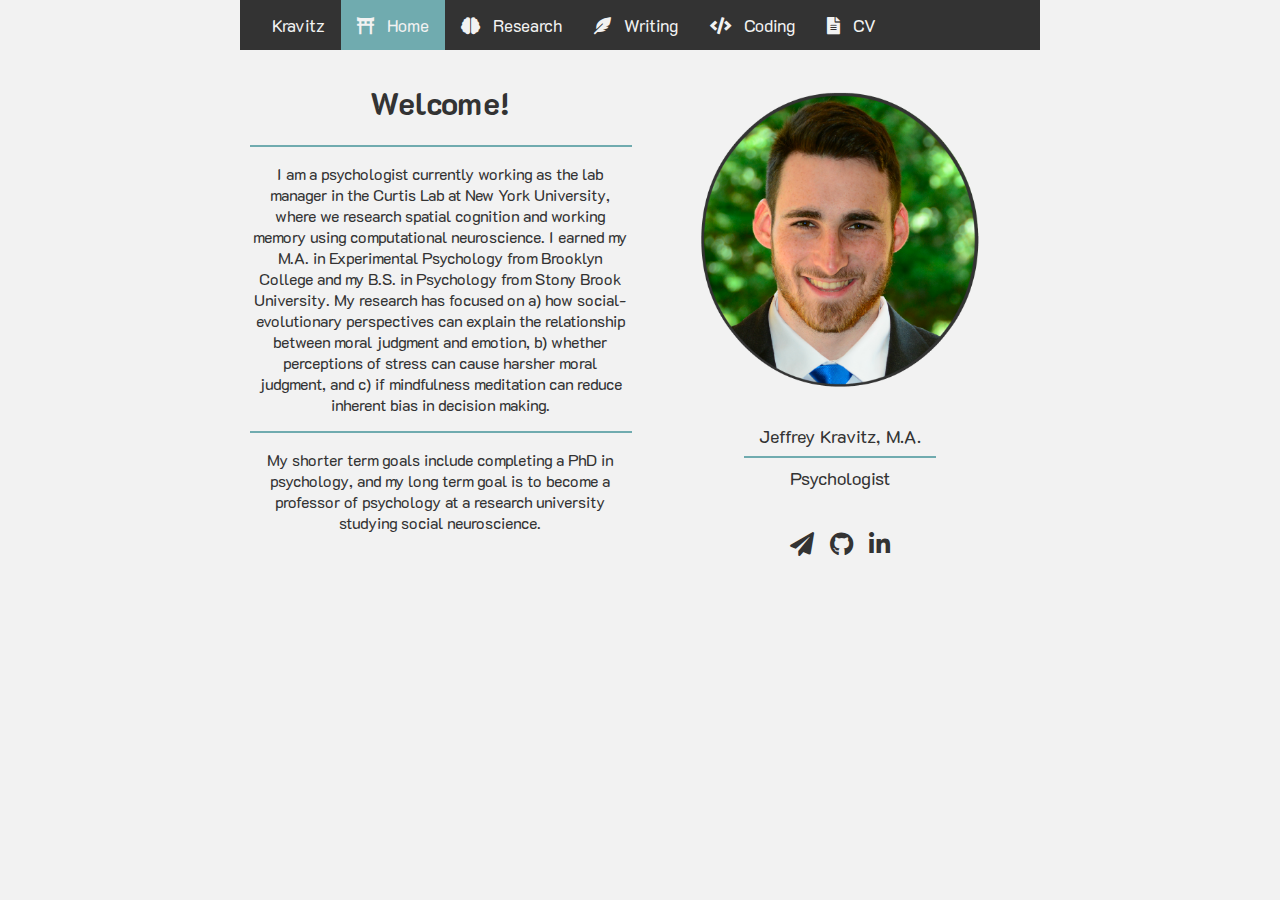
==== index.html @ 3865df4d "minor" ====
<!DOCTYPE html>
<html>
  <head>
    <title>Jeff Kravitz</title>
    <link href='https://fonts.googleapis.com/css?family=K2D' rel='stylesheet'>
    <link rel="stylesheet" href="fontawesome/css/fontawesome.css">
    <link rel="stylesheet" href="fontawesome/css/brands.css">
    <link rel="stylesheet" href="fontawesome/css/solid.css">
    <link rel="shortcut icon" href="docs/site_favicon.png">

    <style>

      body {
        background-color: #f2f2f2;
        color: #333333;
        max-width: 800px;
        margin: auto;
        font-family: 'K2D';
      }

      .flex-container {
        display: flex;
        flex-wrap: nowrap;
      }

      .flex-container .box {
        width: 50%;
        margin: 10px;
        text-align: center;
      }

      .topnav {
        color: #f2f2f2;
        text-align: center;
        padding: 0px 16px;
        font-size: 17px;
      }

      .topnav {
        overflow: hidden;
        background-color: #333333;
      }

      .topnav a {
      float: left;
      color: #f2f2f2;
      text-align: center;
      padding: 14px 16px;
      text-decoration: none;
      font-size: 17px;
      }

      .topnav c {
      float: left;
      color: #f2f2f2;
      text-align: center;
      padding: 14px 16px;
      text-decoration: none;
      font-size: 17px;
      }

      .topnav a:hover {
        background-color: #ddd;
        color: #333333;
        transition: 0.4s;
      }

      .topnav a.active {
        background-color: #70ABAF;
        color: #f2f2f2;
      }
      
      .icon a {
        color: #333333;
        text-decoration: none;
      }

      .icon a:hover{
        color: #70ABAF;
      }

      .zoom {
        transition: transform .2s; /* Animation */
        margin: 0 auto;
      }

      .zoom:hover {
        transform: scale(1.5); /* (150% zoom - Note: if the zoom is too large, it will go outside of the viewport) */
      }
      </style>

    </head>

  <body>


    <div class="topnav">
        <c>Kravitz</c>
        <a class="active" href="index.html"><span class="fas fa-torii-gate"></span>&ensp; Home</a>
        <a href="research.html"><span class="fas fa-brain"></span>&ensp; Research</a>
        <a href="writing.html"><span class="fas fa-feather-alt"></span>&ensp; Writing</a>
        <a href="coding.html"><span class="fas fa-code"></span>&ensp; Coding</a>
        <a href="docs/Kravitz_CV.pdf"><span class="fas fa-file-alt"></span >&ensp; CV</a>
    </div>


    <div class="flex-container">
        <div class="box">
            <h1>Welcome!</h1>
            <hr width=100% color=#70ABAF>
            <p>
              I am a psychologist currently working as the lab manager in the Curtis Lab at New York
              University, where we research spatial cognition and working memory using computational 
              neuroscience. I earned my M.A. in Experimental Psychology from Brooklyn College
              and my B.S. in Psychology from Stony Brook University. My research has focused 
              on a) how social-evolutionary perspectives can explain the relationship between 
              moral judgment and emotion, b) whether perceptions of stress can cause harsher 
              moral judgment, and c) if mindfulness meditation can reduce inherent bias in 
              decision making. 
            </p>
            <hr width=100% color=#70ABAF>
            <p>
              My shorter term goals include completing a PhD in psychology, and  
              my long term goal is to become a professor of psychology at a research 
              university studying social neuroscience. 
            </p>
        </div>
        <div class="box">
            <img src="docs/Jeff_photo2.png" width="280" height="300" style="padding: 30px">
            <div style="font-size:18px">Jeffrey Kravitz, M.A.</div>
            <hr width=50% color=#70ABAF>
            <div style="font-size:18px">Psychologist</div>
        </br></br>
            <div class="icon">
              <a class='fas fa-paper-plane zoom' style='font-size:24px' href="mailto:jkravitz.edu@gmail.com"></a> &ensp;
              <a class='fab fa-github zoom' style='font-size:24px' href="https://github.com/jeffkravitz"></a> &ensp;
              <a class='fab fa-linkedin-in zoom' style='font-size:24px' href="https://www.linkedin.com/in/jeffrey-kravitz-922253141/"></a>
            </div>
        </div>
      </div>
    </br>







  </body>
</html>
---- fontawesome/css/brands.css ----
/*!
 * Font Awesome Free 5.9.0 by @fontawesome - https://fontawesome.com
 * License - https://fontawesome.com/license/free (Icons: CC BY 4.0, Fonts: SIL OFL 1.1, Code: MIT License)
 */
@font-face {
  font-family: 'Font Awesome 5 Brands';
  font-style: normal;
  font-weight: normal;
  font-display: auto;
  src: url("../webfonts/fa-brands-400.eot");
  src: url("../webfonts/fa-brands-400.eot?#iefix") format("embedded-opentype"), url("../webfonts/fa-brands-400.woff2") format("woff2"), url("../webfonts/fa-brands-400.woff") format("woff"), url("../webfonts/fa-brands-400.ttf") format("truetype"), url("../webfonts/fa-brands-400.svg#fontawesome") format("svg"); }

.fab {
  font-family: 'Font Awesome 5 Brands'; }
---- fontawesome/css/solid.css ----
/*!
 * Font Awesome Free 5.9.0 by @fontawesome - https://fontawesome.com
 * License - https://fontawesome.com/license/free (Icons: CC BY 4.0, Fonts: SIL OFL 1.1, Code: MIT License)
 */
@font-face {
  font-family: 'Font Awesome 5 Free';
  font-style: normal;
  font-weight: 900;
  font-display: auto;
  src: url("../webfonts/fa-solid-900.eot");
  src: url("../webfonts/fa-solid-900.eot?#iefix") format("embedded-opentype"), url("../webfonts/fa-solid-900.woff2") format("woff2"), url("../webfonts/fa-solid-900.woff") format("woff"), url("../webfonts/fa-solid-900.ttf") format("truetype"), url("../webfonts/fa-solid-900.svg#fontawesome") format("svg"); }

.fa,
.fas {
  font-family: 'Font Awesome 5 Free';
  font-weight: 900; }
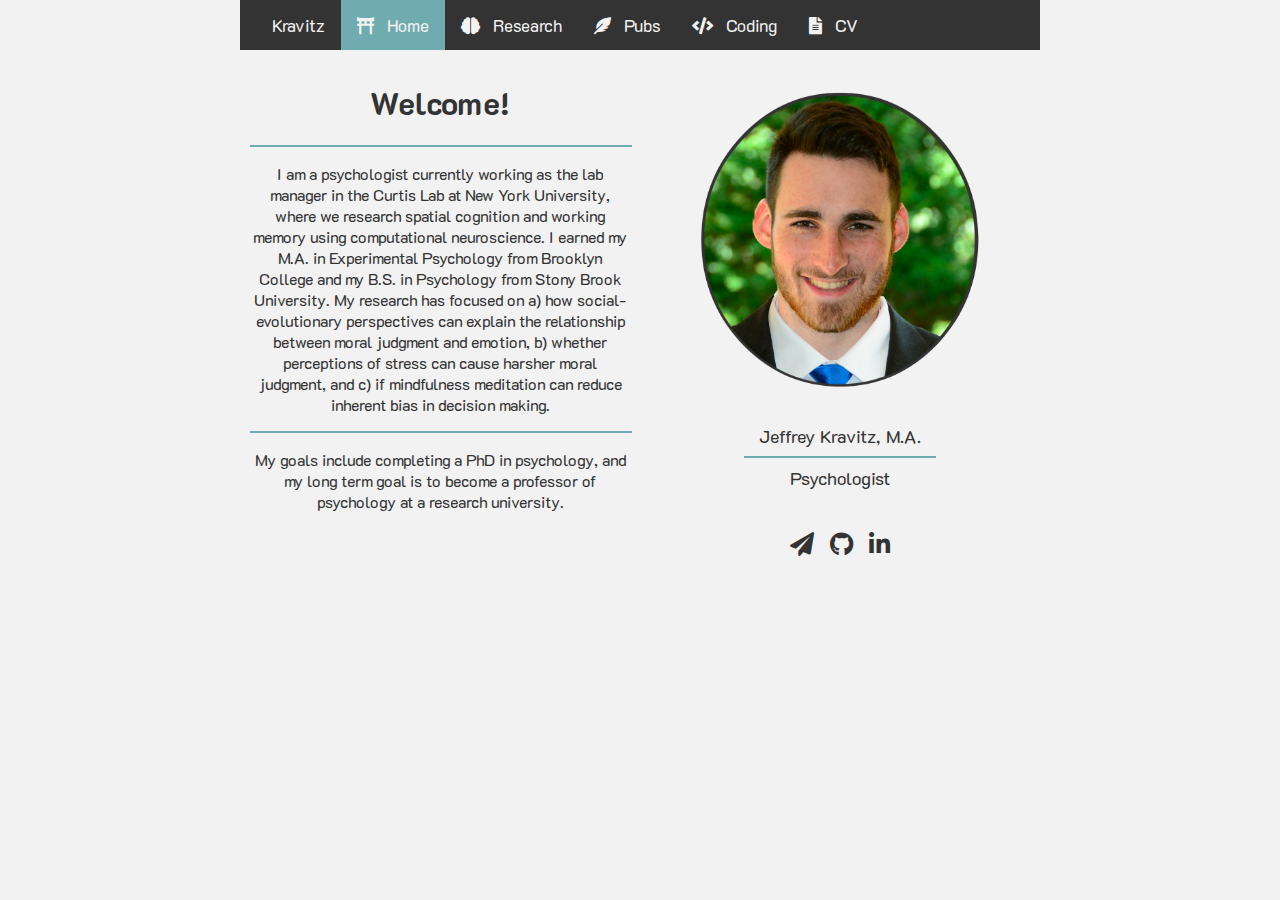
==== commit 505e41ce: "updated experience" ====
--- a/index.html
+++ b/index.html
@@ -98,7 +98,7 @@
         <c>Kravitz</c>
         <a class="active" href="index.html"><span class="fas fa-torii-gate"></span>&ensp; Home</a>
         <a href="research.html"><span class="fas fa-brain"></span>&ensp; Research</a>
-        <a href="writing.html"><span class="fas fa-feather-alt"></span>&ensp; Writing</a>
+        <a href="publications.html"><span class="fas fa-feather-alt"></span>&ensp; Pubs</a>
         <a href="coding.html"><span class="fas fa-code"></span>&ensp; Coding</a>
         <a href="docs/Kravitz_CV.pdf"><span class="fas fa-file-alt"></span >&ensp; CV</a>
     </div>
@@ -120,9 +120,8 @@
             </p>
             <hr width=100% color=#70ABAF>
             <p>
-              My shorter term goals include completing a PhD in psychology, and  
-              my long term goal is to become a professor of psychology at a research 
-              university studying social neuroscience. 
+              My goals include completing a PhD in psychology, and my long term goal is to become a professor 
+              of psychology at a research university. 
             </p>
         </div>
         <div class="box">
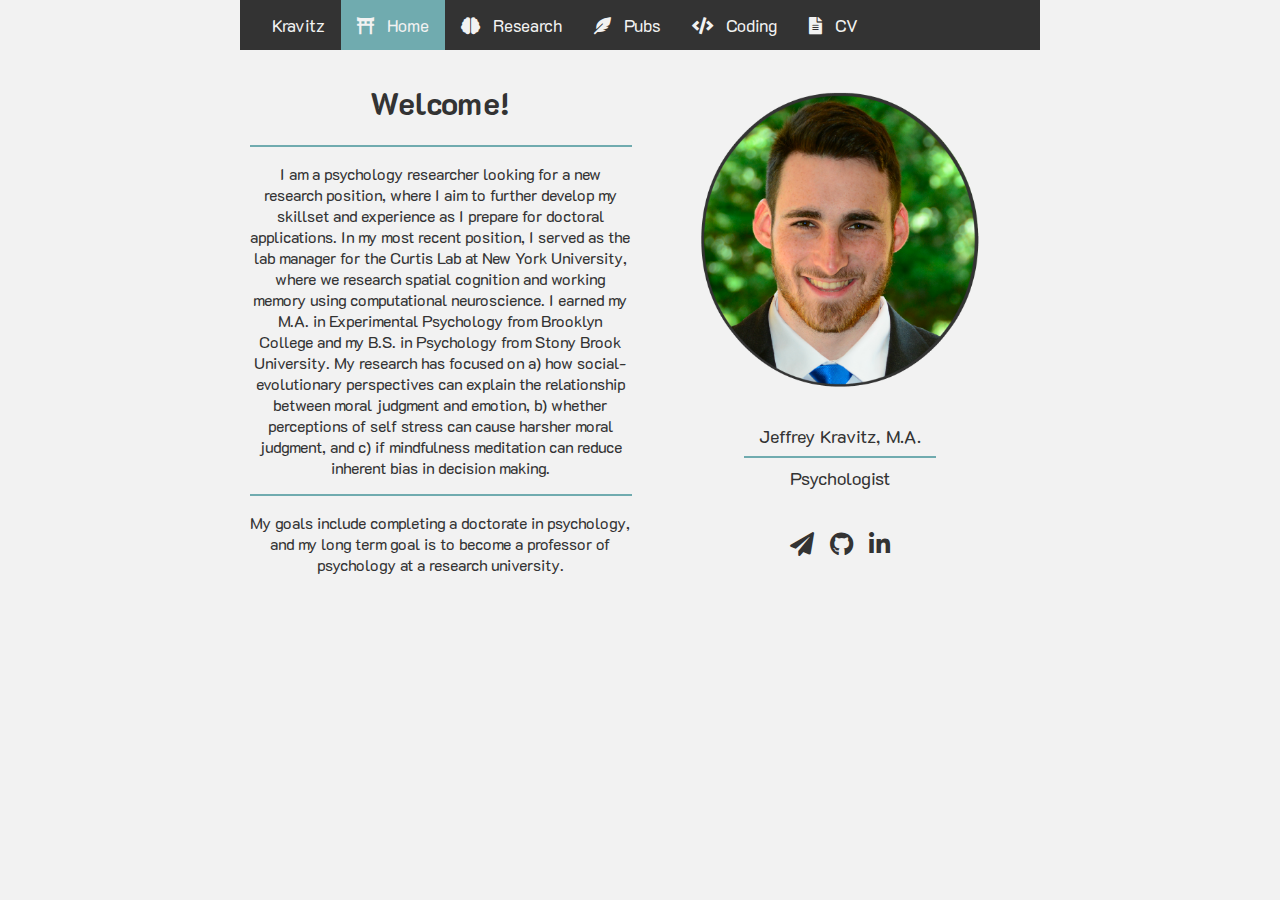
==== commit fa0a4714: "nyu update" ====
--- a/index.html
+++ b/index.html
@@ -109,18 +109,20 @@
             <h1>Welcome!</h1>
             <hr width=100% color=#70ABAF>
             <p>
-              I am a psychologist currently working as the lab manager in the Curtis Lab at New York
+              I am a psychology researcher looking for a new research position, where I aim to
+              further develop my skillset and experience as I prepare for doctoral applications.
+              In my most recent position, I served as the lab manager for the Curtis Lab at New York
               University, where we research spatial cognition and working memory using computational 
               neuroscience. I earned my M.A. in Experimental Psychology from Brooklyn College
               and my B.S. in Psychology from Stony Brook University. My research has focused 
               on a) how social-evolutionary perspectives can explain the relationship between 
-              moral judgment and emotion, b) whether perceptions of stress can cause harsher 
+              moral judgment and emotion, b) whether perceptions of self stress can cause harsher 
               moral judgment, and c) if mindfulness meditation can reduce inherent bias in 
               decision making. 
             </p>
             <hr width=100% color=#70ABAF>
             <p>
-              My goals include completing a PhD in psychology, and my long term goal is to become a professor 
+              My goals include completing a doctorate in psychology, and my long term goal is to become a professor 
               of psychology at a research university. 
             </p>
         </div>
@@ -131,7 +133,7 @@
             <div style="font-size:18px">Psychologist</div>
         </br></br>
             <div class="icon">
-              <a class='fas fa-paper-plane zoom' style='font-size:24px' href="mailto:jkravitz.edu@gmail.com"></a> &ensp;
+              <a class='fas fa-paper-plane zoom' style='font-size:24px' href="mailto:jpkravitz@gmail.com"></a> &ensp;
               <a class='fab fa-github zoom' style='font-size:24px' href="https://github.com/jeffkravitz"></a> &ensp;
               <a class='fab fa-linkedin-in zoom' style='font-size:24px' href="https://www.linkedin.com/in/jeffrey-kravitz-922253141/"></a>
             </div>
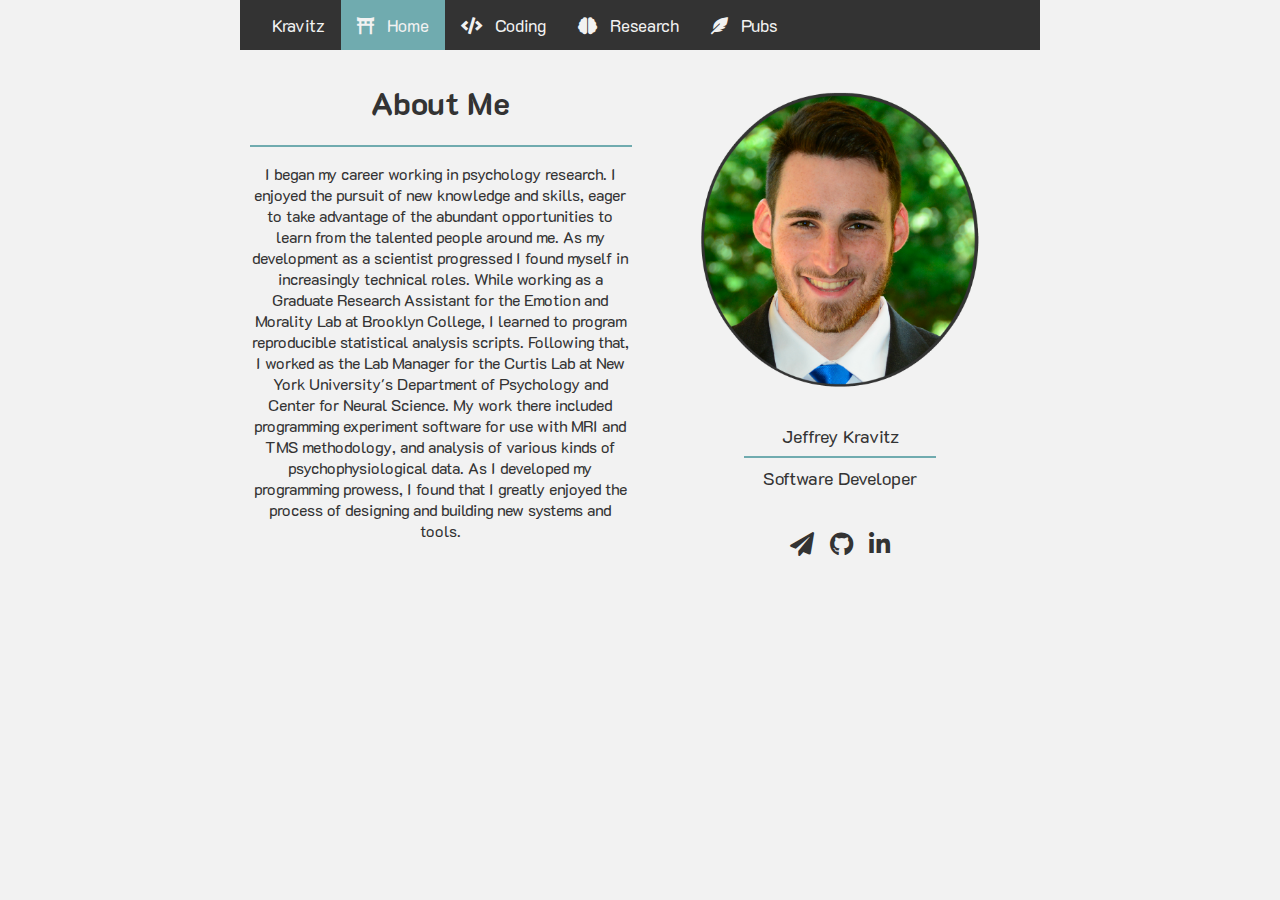
==== commit bff6d74a: "updated for software spec" ====
--- a/index.html
+++ b/index.html
@@ -97,43 +97,38 @@
     <div class="topnav">
         <c>Kravitz</c>
         <a class="active" href="index.html"><span class="fas fa-torii-gate"></span>&ensp; Home</a>
+        <a href="coding.html"><span class="fas fa-code"></span>&ensp; Coding</a>
         <a href="research.html"><span class="fas fa-brain"></span>&ensp; Research</a>
         <a href="publications.html"><span class="fas fa-feather-alt"></span>&ensp; Pubs</a>
-        <a href="coding.html"><span class="fas fa-code"></span>&ensp; Coding</a>
-        <a href="docs/Kravitz_CV.pdf"><span class="fas fa-file-alt"></span >&ensp; CV</a>
     </div>
 
 
     <div class="flex-container">
         <div class="box">
-            <h1>Welcome!</h1>
+            <h1>About Me</h1>
             <hr width=100% color=#70ABAF>
             <p>
-              I am a psychology researcher looking for a new research position, where I aim to
-              further develop my skillset and experience as I prepare for doctoral applications.
-              In my most recent position, I served as the lab manager for the Curtis Lab at New York
-              University, where we research spatial cognition and working memory using computational 
-              neuroscience. I earned my M.A. in Experimental Psychology from Brooklyn College
-              and my B.S. in Psychology from Stony Brook University. My research has focused 
-              on a) how social-evolutionary perspectives can explain the relationship between 
-              moral judgment and emotion, b) whether perceptions of self stress can cause harsher 
-              moral judgment, and c) if mindfulness meditation can reduce inherent bias in 
-              decision making. 
-            </p>
-            <hr width=100% color=#70ABAF>
-            <p>
-              My goals include completing a doctorate in psychology, and my long term goal is to become a professor 
-              of psychology at a research university. 
+
+              I began my career working in psychology research. I enjoyed the pursuit of new knowledge 
+              and skills, eager to take advantage of the abundant opportunities to learn from the talented 
+              people around me. As my development as a scientist progressed I found myself in increasingly 
+              technical roles. While working as a Graduate Research Assistant for the Emotion and Morality Lab 
+              at Brooklyn College, I learned to program reproducible statistical analysis scripts. 
+              Following that, I worked as the Lab Manager for the Curtis Lab at New York University's 
+              Department of Psychology and Center for Neural Science. My work there included programming 
+              experiment software for use with MRI and TMS methodology, and analysis of various kinds of 
+              psychophysiological data. As I developed my programming prowess, I found that I greatly enjoyed 
+              the process of designing and building new systems and tools. 
             </p>
         </div>
         <div class="box">
             <img src="docs/Jeff_photo2.png" width="280" height="300" style="padding: 30px">
-            <div style="font-size:18px">Jeffrey Kravitz, M.A.</div>
+            <div style="font-size:18px">Jeffrey Kravitz</div>
             <hr width=50% color=#70ABAF>
-            <div style="font-size:18px">Psychologist</div>
+            <div style="font-size:18px">Software Developer</div>
         </br></br>
             <div class="icon">
-              <a class='fas fa-paper-plane zoom' style='font-size:24px' href="mailto:jpkravitz@gmail.com"></a> &ensp;
+              <a class='fas fa-paper-plane zoom' style='font-size:24px' href="mailto:jkravitz.edu@gmail.com"></a> &ensp;
               <a class='fab fa-github zoom' style='font-size:24px' href="https://github.com/jeffkravitz"></a> &ensp;
               <a class='fab fa-linkedin-in zoom' style='font-size:24px' href="https://www.linkedin.com/in/jeffrey-kravitz-922253141/"></a>
             </div>
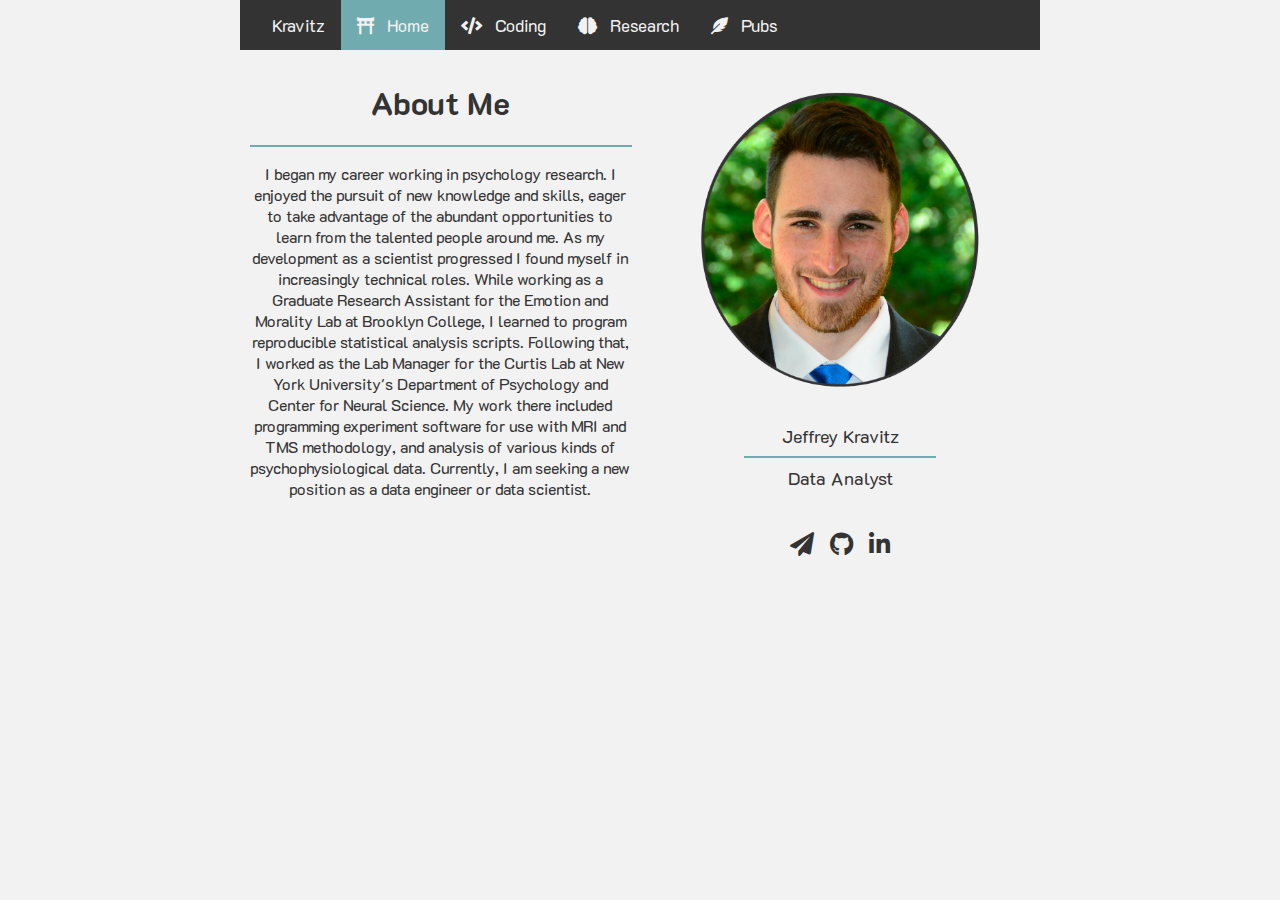
==== commit 738b42bf: "updated for data" ====
--- a/index.html
+++ b/index.html
@@ -117,15 +117,14 @@
               Following that, I worked as the Lab Manager for the Curtis Lab at New York University's 
               Department of Psychology and Center for Neural Science. My work there included programming 
               experiment software for use with MRI and TMS methodology, and analysis of various kinds of 
-              psychophysiological data. As I developed my programming prowess, I found that I greatly enjoyed 
-              the process of designing and building new systems and tools. 
+              psychophysiological data. Currently, I am seeking a new position as a data engineer or data scientist. 
             </p>
         </div>
         <div class="box">
             <img src="docs/Jeff_photo2.png" width="280" height="300" style="padding: 30px">
             <div style="font-size:18px">Jeffrey Kravitz</div>
             <hr width=50% color=#70ABAF>
-            <div style="font-size:18px">Software Developer</div>
+            <div style="font-size:18px">Data Analyst</div>
         </br></br>
             <div class="icon">
               <a class='fas fa-paper-plane zoom' style='font-size:24px' href="mailto:jkravitz.edu@gmail.com"></a> &ensp;
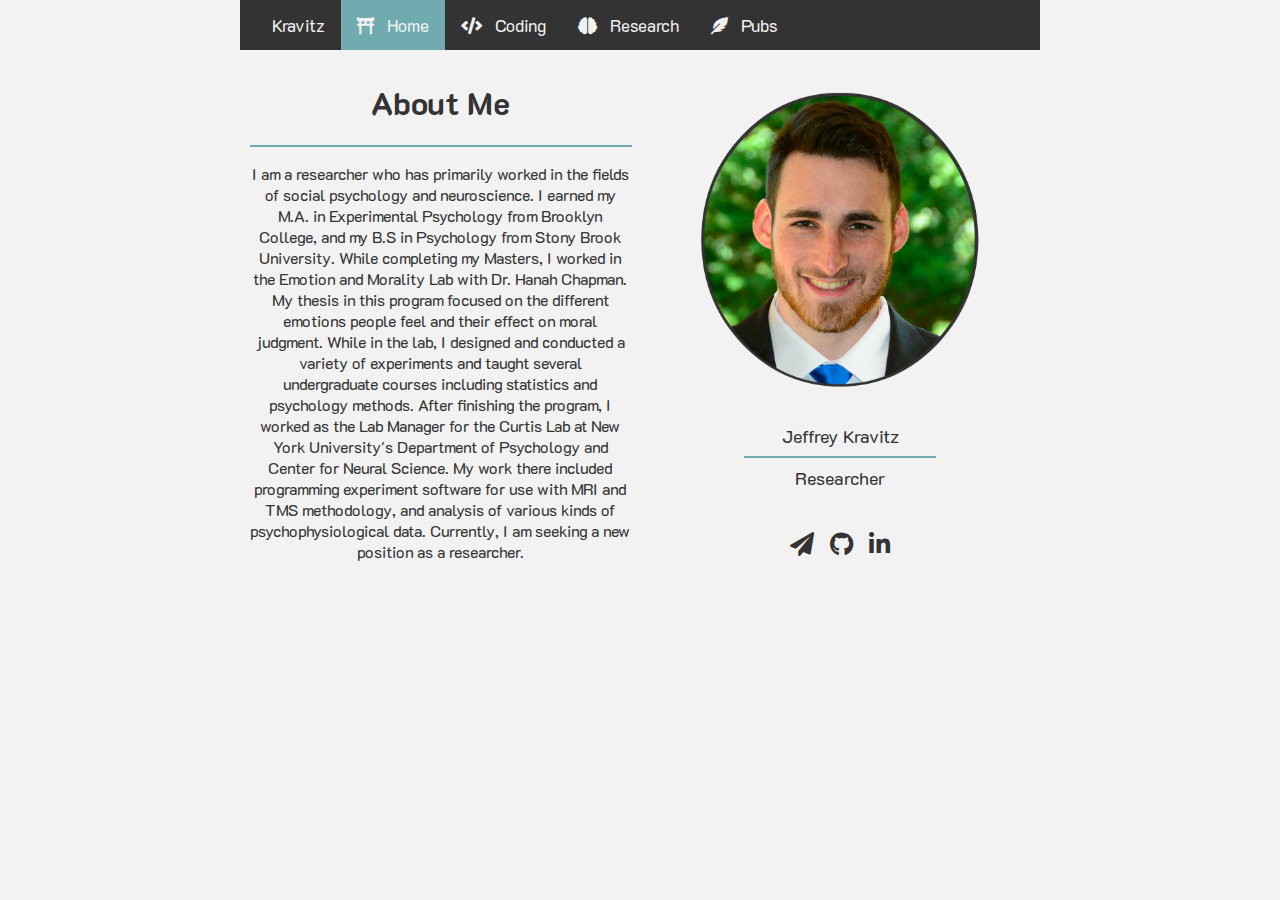
==== commit 764c0c07: "updating index" ====
--- a/index.html
+++ b/index.html
@@ -108,23 +108,23 @@
             <h1>About Me</h1>
             <hr width=100% color=#70ABAF>
             <p>
-
-              I began my career working in psychology research. I enjoyed the pursuit of new knowledge 
-              and skills, eager to take advantage of the abundant opportunities to learn from the talented 
-              people around me. As my development as a scientist progressed I found myself in increasingly 
-              technical roles. While working as a Graduate Research Assistant for the Emotion and Morality Lab 
-              at Brooklyn College, I learned to program reproducible statistical analysis scripts. 
-              Following that, I worked as the Lab Manager for the Curtis Lab at New York University's 
+              I am a researcher who has primarily worked in the fields of social psychology and neuroscience. 
+              I earned my M.A. in Experimental Psychology from Brooklyn College, and my B.S in Psychology from 
+              Stony Brook University. While completing my Masters, I worked in the Emotion and Morality Lab with 
+              Dr. Hanah Chapman. My thesis in this program focused on the different emotions people feel and 
+              their effect on moral judgment. While in the lab, I designed and conducted a variety of experiments 
+              and taught several undergraduate courses including statistics and psychology methods. After finishing 
+              the program, I worked as the Lab Manager for the Curtis Lab at New York University's 
               Department of Psychology and Center for Neural Science. My work there included programming 
               experiment software for use with MRI and TMS methodology, and analysis of various kinds of 
-              psychophysiological data. Currently, I am seeking a new position as a data engineer or data scientist. 
+              psychophysiological data. Currently, I am seeking a new position as a researcher. 
             </p>
         </div>
         <div class="box">
             <img src="docs/Jeff_photo2.png" width="280" height="300" style="padding: 30px">
             <div style="font-size:18px">Jeffrey Kravitz</div>
             <hr width=50% color=#70ABAF>
-            <div style="font-size:18px">Data Analyst</div>
+            <div style="font-size:18px">Researcher</div>
         </br></br>
             <div class="icon">
               <a class='fas fa-paper-plane zoom' style='font-size:24px' href="mailto:jkravitz.edu@gmail.com"></a> &ensp;
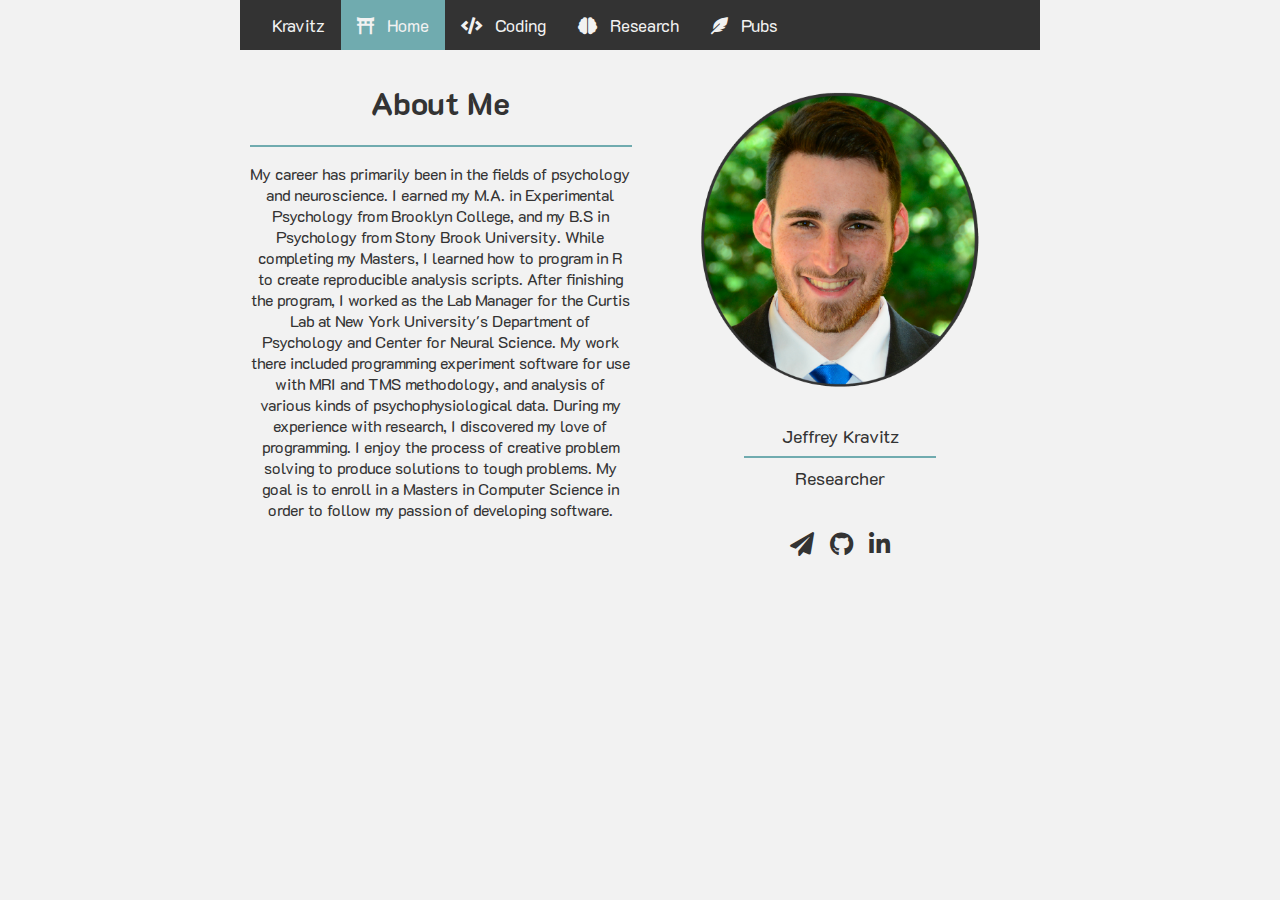
==== commit e92eccfe: "cs update" ====
--- a/index.html
+++ b/index.html
@@ -108,16 +108,16 @@
             <h1>About Me</h1>
             <hr width=100% color=#70ABAF>
             <p>
-              I am a researcher who has primarily worked in the fields of social psychology and neuroscience. 
+              My career has primarily been in the fields of psychology and neuroscience. 
               I earned my M.A. in Experimental Psychology from Brooklyn College, and my B.S in Psychology from 
-              Stony Brook University. While completing my Masters, I worked in the Emotion and Morality Lab with 
-              Dr. Hanah Chapman. My thesis in this program focused on the different emotions people feel and 
-              their effect on moral judgment. While in the lab, I designed and conducted a variety of experiments 
-              and taught several undergraduate courses including statistics and psychology methods. After finishing 
-              the program, I worked as the Lab Manager for the Curtis Lab at New York University's 
+              Stony Brook University. While completing my Masters, I learned how to program in R to create 
+              reproducible analysis scripts.
+              After finishing the program, I worked as the Lab Manager for the Curtis Lab at New York University's 
               Department of Psychology and Center for Neural Science. My work there included programming 
               experiment software for use with MRI and TMS methodology, and analysis of various kinds of 
-              psychophysiological data. Currently, I am seeking a new position as a researcher. 
+              psychophysiological data. During my experience with research, I discovered my love of programming.  
+              I enjoy the process of creative problem solving to produce solutions to tough problems. 
+              My goal is to enroll in a Masters in Computer Science in order to follow my passion of developing software.
             </p>
         </div>
         <div class="box">
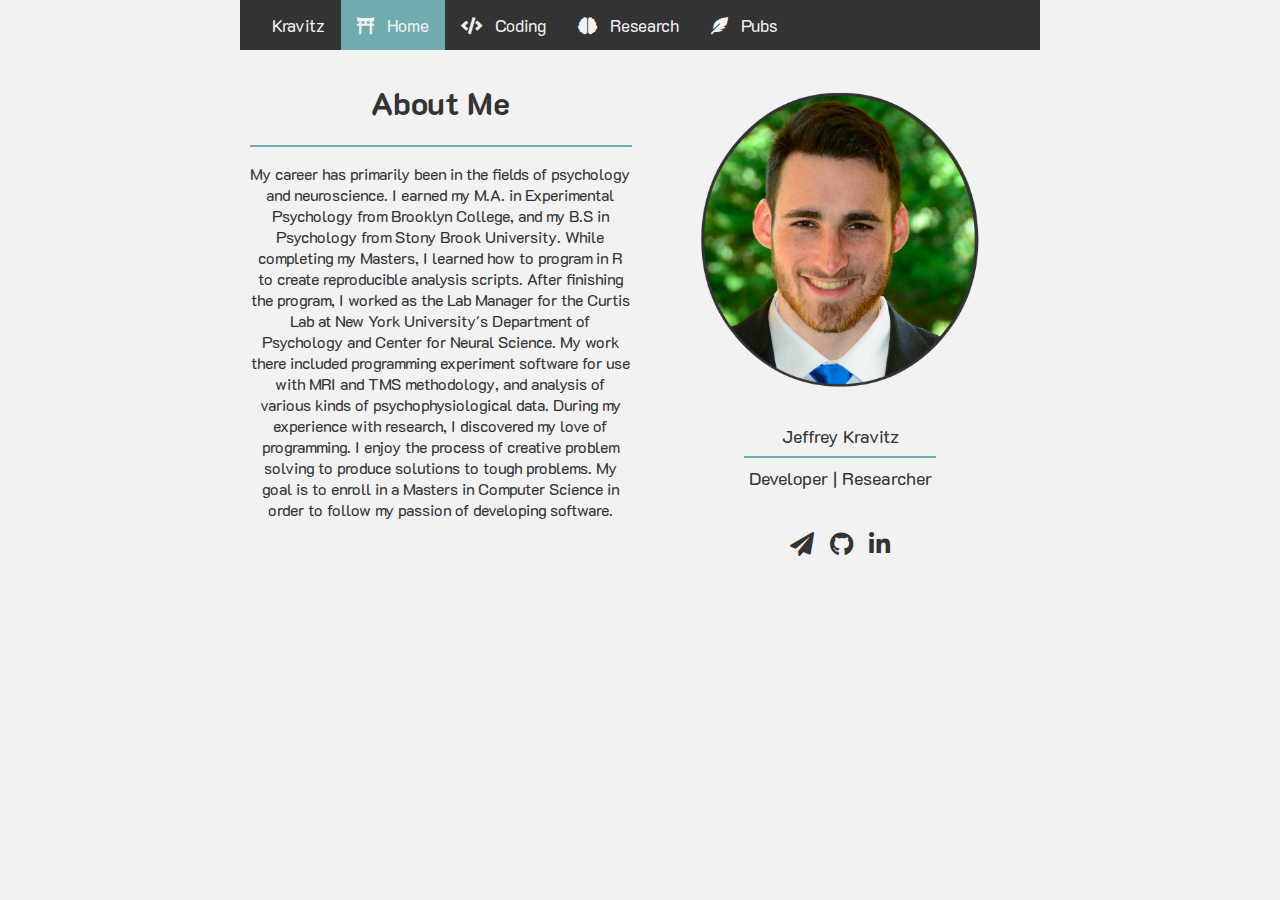
==== commit 77f7e6ea: "cs update" ====
--- a/index.html
+++ b/index.html
@@ -124,7 +124,7 @@
             <img src="docs/Jeff_photo2.png" width="280" height="300" style="padding: 30px">
             <div style="font-size:18px">Jeffrey Kravitz</div>
             <hr width=50% color=#70ABAF>
-            <div style="font-size:18px">Researcher</div>
+            <div style="font-size:18px">Developer | Researcher</div>
         </br></br>
             <div class="icon">
               <a class='fas fa-paper-plane zoom' style='font-size:24px' href="mailto:jkravitz.edu@gmail.com"></a> &ensp;
